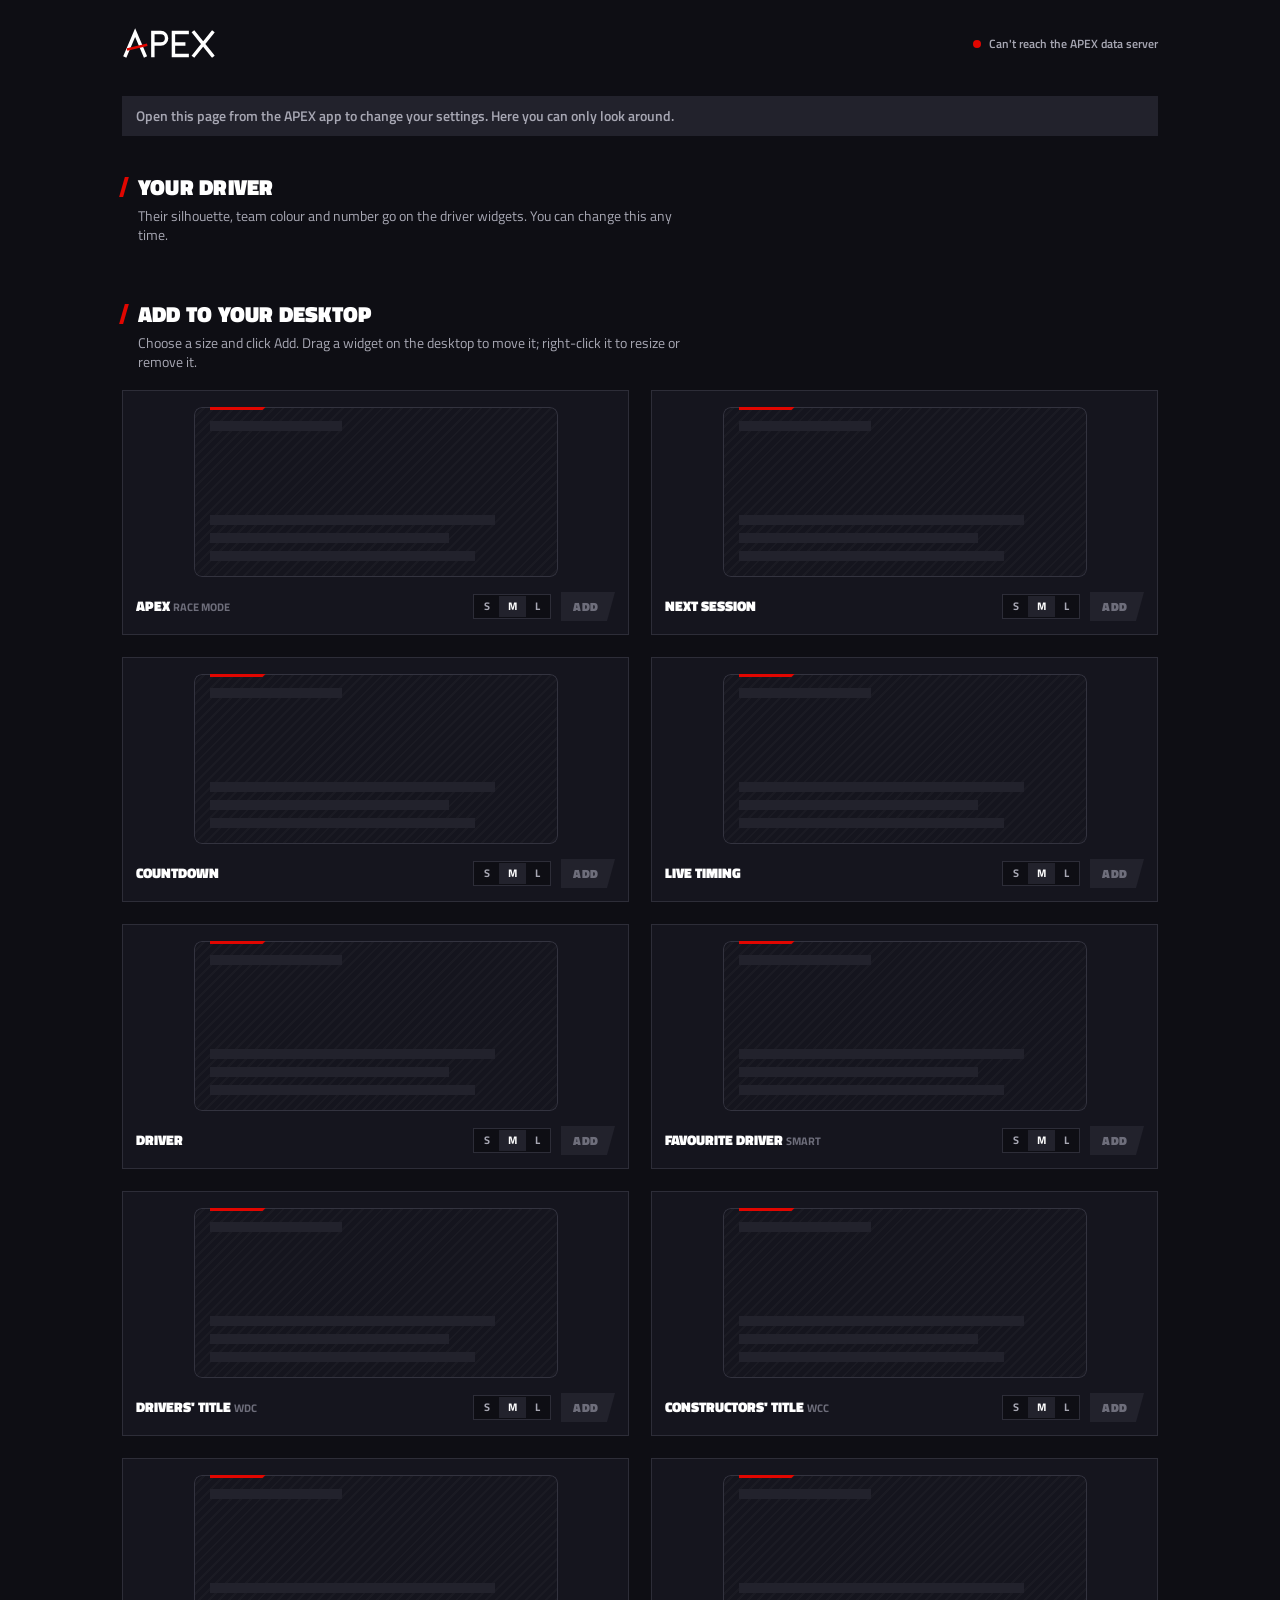
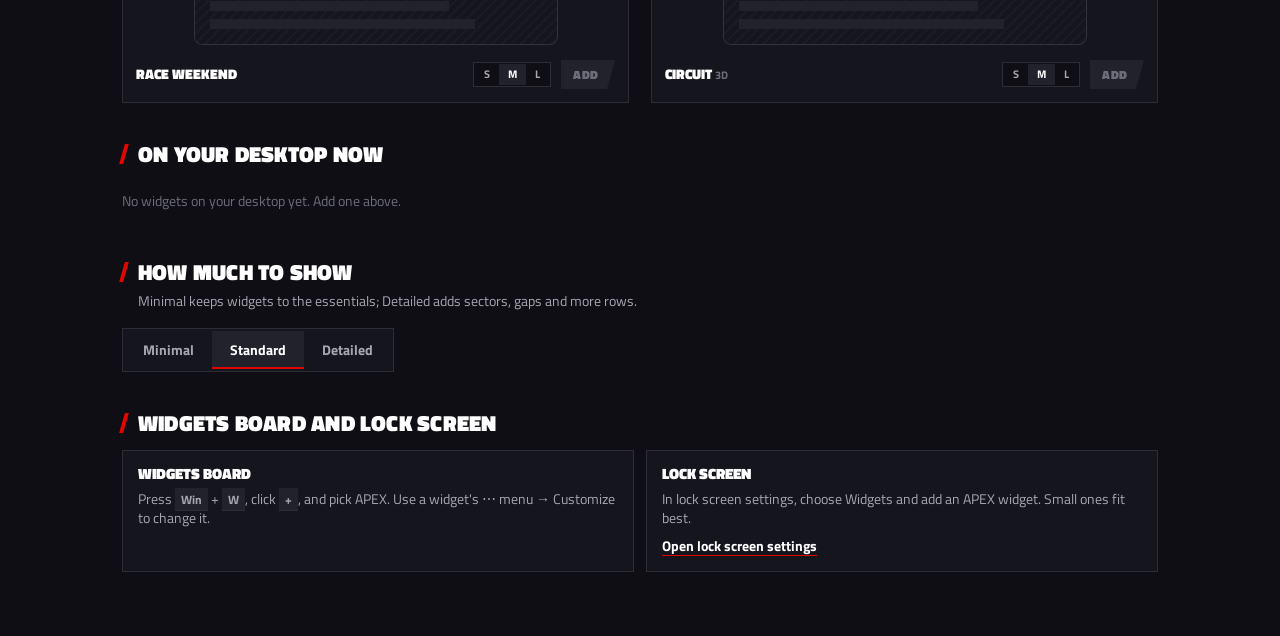
==== backend/apex/preview/app.html @ b4f9ab05 "3D track maps, redesigned APEX app, fix settings crash - Fix: changing a setting crashed the app (de" ====
<!doctype html>
<html lang="en">
<head>
<meta charset="utf-8">
<meta name="viewport" content="width=device-width, initial-scale=1">
<title>APEX</title>
<!-- The APEX app's settings screen. Hosted by APEX.exe (WebView2, windows/APEX/App.cs), which owns the actual settings
     files: the page asks the host to change things through chrome.webview messages and re-renders from its replies. -->
<link rel="stylesheet" href="widgets.css">
<style>
  :root { --bg: #0E0E14; --panel: #15151E; --raised: #22222C; --line: #2D2D38; --t1: #FFFFFF; --t2: #A7A7B3; --t3: #6E6E7B; --red: #E10600;
    --f1: "Formula1 Display", "Titillium Web", "Segoe UI", sans-serif; color-scheme: dark; }
  * { box-sizing: border-box; margin: 0; }
  body { background: var(--bg); color: var(--t1); font: 600 14px/1.4 var(--f1); -webkit-font-smoothing: antialiased; }
  button { font: inherit; color: inherit; }
  :focus-visible { outline: 2px solid var(--red); outline-offset: 2px; }
  main { max-width: 1100px; margin: 0 auto; padding: 28px 32px 64px; }

  header { display: flex; align-items: center; gap: 16px; margin-bottom: 36px; }
  header svg { display: block; }
  .status { margin-left: auto; display: flex; align-items: center; gap: 8px; font-size: 12px; color: var(--t2); }
  .status i { width: 8px; height: 8px; border-radius: 50%; background: #2CD46B; }
  .status.off i { background: var(--red); }

  section { margin-top: 40px; }
  h2 { font: 900 22px/1 var(--f1); text-transform: uppercase; letter-spacing: .01em; display: flex; align-items: center; gap: 12px; }
  h2::before { content: ""; width: 4px; height: 20px; background: var(--red); transform: skewX(-16deg); }
  .sub { color: var(--t2); margin: 8px 0 18px 16px; max-width: 70ch; font-weight: 400; }

  /* driver picker */
  .drivers { display: grid; grid-template-columns: repeat(auto-fill, minmax(150px, 1fr)); gap: 10px; }
  .dcard { all: unset; position: relative; cursor: pointer; height: 150px; overflow: hidden; background: var(--panel);
    box-shadow: inset 0 0 0 1px var(--line); padding: 12px; display: flex; flex-direction: column; justify-content: flex-end; transition: box-shadow .15s; }
  .dcard:hover { box-shadow: inset 0 0 0 1px var(--t3); }
  .dcard[aria-checked="true"] { box-shadow: inset 0 0 0 2px var(--red); }
  .dcard[aria-checked="true"]::after { content: "Your driver"; position: absolute; top: 10px; left: 10px; background: var(--red); color: #fff;
    font: 900 9px/1 var(--f1); letter-spacing: .1em; text-transform: uppercase; padding: 4px 8px 3px 6px;
    clip-path: polygon(0 0, 100% 0, calc(100% - 6px) 100%, 0 100%); }
  .dcard .no { position: absolute; right: 6px; top: -6px; font: 900 76px/1 var(--f1); color: transparent; -webkit-text-stroke: 1.5px var(--team); opacity: .7; }
  .dcard img { position: absolute; right: -6px; bottom: 0; height: 88%; }
  .dcard::before { content: ""; position: absolute; inset: 0; z-index: 1; background: linear-gradient(transparent 42%, rgba(14,14,20,.94) 92%); }
  .dcard .nm, .dcard .fn, .dcard .tm { z-index: 2; }
  .dcard[aria-checked="true"]::after { z-index: 3; }
  .dcard .nm { position: relative; font: 900 16px/1 var(--f1); text-transform: uppercase; }
  .dcard .fn { position: relative; font-size: 11px; color: var(--t2); text-transform: uppercase; letter-spacing: .04em; }
  .dcard .tm { position: relative; margin-top: 6px; display: flex; align-items: center; gap: 6px; font-size: 10px; color: var(--t2); text-transform: uppercase; letter-spacing: .06em; }
  .dcard .tm::before { content: ""; width: 14px; height: 3px; background: var(--team); transform: skewX(-20deg); }

  /* widget gallery */
  .gallery { display: grid; grid-template-columns: repeat(auto-fill, minmax(364px, 1fr)); gap: 22px; }
  .tile { background: var(--panel); box-shadow: inset 0 0 0 1px var(--line); padding: 14px; display: grid; gap: 12px; justify-items: center; }
  .tile .preview { display: grid; place-items: center; min-height: 176px; width: 100%; }
  .tile .w.l { transform: scale(.46); transform-origin: center; margin: -103px -98px; }
  .tile .controls { display: flex; align-items: center; gap: 10px; width: 100%; }
  .tile .name { font: 900 14px/1 var(--f1); text-transform: uppercase; margin-right: auto; }
  .chips { display: inline-flex; background: var(--bg); box-shadow: inset 0 0 0 1px var(--line); padding: 2px; }
  .chips button { all: unset; cursor: pointer; padding: 5px 9px; font: 700 11px/1 var(--f1); color: var(--t2); }
  .chips button[aria-pressed="true"] { background: var(--raised); color: var(--t1); }
  .add { all: unset; cursor: pointer; background: var(--red); color: #fff; font: 900 12px/1 var(--f1); letter-spacing: .06em; text-transform: uppercase;
    padding: 9px 16px 8px 12px; clip-path: polygon(0 0, 100% 0, calc(100% - 8px) 100%, 0 100%); }
  .add:hover { filter: brightness(1.12); }
  .add:disabled { background: var(--raised); color: var(--t3); cursor: default; }

  /* desktop list, options */
  .list { display: grid; gap: 6px; }
  .item { display: flex; align-items: center; gap: 12px; background: var(--panel); box-shadow: inset 0 0 0 1px var(--line); padding: 10px 12px; }
  .item b { font-weight: 900; text-transform: uppercase; }
  .item span { color: var(--t2); font-size: 12px; }
  .item button { all: unset; cursor: pointer; margin-left: auto; color: var(--t2); font-size: 12px; padding: 4px 8px; }
  .item button:hover { color: var(--t1); }
  .empty { color: var(--t3); font-weight: 400; padding: 10px 0; }
  .seg { display: inline-flex; background: var(--panel); box-shadow: inset 0 0 0 1px var(--line); padding: 3px; }
  .seg button { all: unset; cursor: pointer; padding: 9px 18px; color: var(--t2); font-weight: 700; }
  .seg button[aria-pressed="true"] { background: var(--raised); color: var(--t1); box-shadow: inset 0 -2px 0 var(--red); }
  .places { display: grid; grid-template-columns: repeat(auto-fit, minmax(280px, 1fr)); gap: 12px; }
  .place { background: var(--panel); box-shadow: inset 0 0 0 1px var(--line); padding: 16px; display: grid; gap: 8px; align-content: start; }
  .place b { font: 900 15px/1 var(--f1); text-transform: uppercase; }
  .place p { color: var(--t2); font-weight: 400; }
  .place kbd { font: 700 12px/1 var(--f1); padding: 2px 6px; background: var(--raised); box-shadow: inset 0 -1px 0 var(--line); }
  .link { all: unset; cursor: pointer; color: var(--t1); font-weight: 700; text-decoration: underline; text-decoration-color: var(--red); text-underline-offset: 4px; justify-self: start; }

  #toast { position: fixed; left: 50%; bottom: 24px; transform: translate(-50%, 20px); opacity: 0; transition: .2s; background: var(--t1); color: var(--bg);
    font: 900 13px/1 var(--f1); text-transform: uppercase; letter-spacing: .04em; padding: 12px 18px; pointer-events: none; }
  #toast.on { opacity: 1; transform: translate(-50%, 0); }
  #toast.err { background: var(--red); color: #fff; }
  .nohost { background: var(--raised); padding: 10px 14px; color: var(--t2); margin-bottom: 20px; }
  @media (prefers-reduced-motion: reduce) { #toast, .dcard { transition: none; } }
</style>
</head>
<body>
<main>
  <header>
    <svg viewBox="-2 -2 84 28" width="96" height="32" role="img" aria-label="APEX">
      <g fill="none" stroke="#FFFFFF" stroke-width="3" stroke-linecap="square" stroke-linejoin="miter">
        <path d="M1 22 L9.5 2 L18 22"/><path d="M25 22 V2 H32 A5 5 0 0 1 32 12 H25"/>
        <path d="M55 2 H43 V22 H55 M43 12 H52"/><path d="M61 2 L77 22 M77 2 L61 22"/>
      </g>
      <path d="M3.5 16.5 L19 13" fill="none" stroke="#E10600" stroke-width="2.25" stroke-linecap="square"/>
    </svg>
    <div class="status" id="status" role="status"><i></i><span>Connecting…</span></div>
  </header>
  <p class="nohost" id="nohost" hidden>Open this page from the APEX app to change your settings. Here you can only look around.</p>

  <section aria-labelledby="h-driver">
    <h2 id="h-driver">Your driver</h2>
    <p class="sub">Their silhouette, team colour and number go on the driver widgets. You can change this any time.</p>
    <div class="drivers" id="drivers" role="radiogroup" aria-labelledby="h-driver"></div>
  </section>

  <section aria-labelledby="h-add">
    <h2 id="h-add">Add to your desktop</h2>
    <p class="sub">Choose a size and click Add. Drag a widget on the desktop to move it; right-click it to resize or remove it.</p>
    <div class="gallery" id="gallery"></div>
  </section>

  <section aria-labelledby="h-now">
    <h2 id="h-now">On your desktop now</h2>
    <div class="list" id="desktop" style="margin-top:16px"></div>
  </section>

  <section aria-labelledby="h-info">
    <h2 id="h-info">How much to show</h2>
    <p class="sub">Minimal keeps widgets to the essentials; Detailed adds sectors, gaps and more rows.</p>
    <div class="seg" id="density" role="radiogroup" aria-labelledby="h-info">
      <button data-v="minimal">Minimal</button><button data-v="standard">Standard</button><button data-v="detailed">Detailed</button>
    </div>
  </section>

  <section aria-labelledby="h-more">
    <h2 id="h-more">Widgets board and lock screen</h2>
    <div class="places" style="margin-top:16px">
      <div class="place"><b>Widgets board</b><p>Press <kbd>Win</kbd> + <kbd>W</kbd>, click <kbd>+</kbd>, and pick APEX. Use a widget's ⋯ menu → Customize to change it.</p></div>
      <div class="place"><b>Lock screen</b><p>In lock screen settings, choose Widgets and add an APEX widget. Small ones fit best.</p>
        <button class="link" id="lockscreen">Open lock screen settings</button></div>
    </div>
  </section>
</main>
<div id="toast" role="status" aria-live="polite"></div>

<script src="widgets.js"></script>
<script>
"use strict";
const host = window.chrome?.webview;
const send = msg => host ? host.postMessage(msg) : toast("Open this from the APEX app to change settings", true);
let state = { driver: null, density: "standard", desktop: [] }, snap = null, drivers = [];
const sizes = {};  // widget kind → chosen size for Add
const name = id => APEX.WIDGETS.find(w => w[0] === id)?.[1] ?? id;
const esc = APEX.esc;

function toast(text, err) {
  const t = document.getElementById("toast");
  t.textContent = text; t.className = `on${err ? " err" : ""}`;
  clearTimeout(toast.timer); toast.timer = setTimeout(() => t.className = "", 2600);
}

function renderDrivers() {
  document.getElementById("drivers").innerHTML = drivers.map(d => {
    const team = APEX.hexColor(d.team_color) ?? "#6E6E7B";
    return `<button class="dcard" role="radio" aria-checked="${d.id === state.driver}" data-driver="${esc(d.id)}" style="--team:${team}" aria-label="${esc(d.first_name)} ${esc(d.last_name)}, ${esc(d.team_name ?? "")}">
      <span class="no" aria-hidden="true">${esc(d.race_number ?? d.number ?? "")}</span>
      <img src="/api/drivers/${encodeURIComponent(d.id)}/silhouette.png?size=206" alt="" loading="lazy" onerror="this.remove()">
      <span class="fn">${esc(d.first_name)}</span><span class="nm">${esc(d.last_name)}</span><span class="tm">${esc(d.team_name ?? "")}</span></button>`;
  }).join("");
}

const previewOpts = () => ({ platform: "windows", theme: "dark", accent: "system", density: state.density, teamColors: true, snap, fetchedAt: Date.now() });

/** Tiles (names, size chips, Add buttons) are built once and on size/density changes. Only the previews re-render
    every second, so a click is never lost to a button being rebuilt under the pointer. */
function renderGallery() {
  document.getElementById("gallery").innerHTML = APEX.WIDGETS.map(([id, label, tag]) => {
    const z = sizes[id] ?? "m";
    return `<div class="tile"><div class="preview" data-kind="${id}"></div>
      <div class="controls"><span class="name">${esc(label)}${tag ? ` <span style="color:var(--t3);font-weight:700;font-size:11px">${esc(tag)}</span>` : ""}</span>
        <span class="chips" role="group" aria-label="${esc(label)} size">${["s", "m", "l"].map(s => `<button data-size="${s}" data-kind="${id}" aria-pressed="${s === z}">${{ s: "S", m: "M", l: "L" }[s]}</button>`).join("")}</span>
        <button class="add" data-add="${id}" ${host ? "" : "disabled"}>Add</button></div></div>`;
  }).join("");
  tickPreviews();
}
function tickPreviews() {
  const now = Date.now(), v = snap ? structuredClone(snap) : { loading: true }, o = previewOpts();
  for (const p of document.querySelectorAll("#gallery .preview")) p.innerHTML = APEX.render(p.dataset.kind, sizes[p.dataset.kind] ?? "m", v, now, o);
  APEX.paint(document.getElementById("gallery"));
}

function renderDesktop() {
  const list = state.desktop;
  document.getElementById("desktop").innerHTML = list.length ? list.map(w =>
    `<div class="item"><b>${esc(name(w.kind))}</b><span>${{ s: "Small", m: "Medium", l: "Large" }[w.size] ?? w.size}</span>
      <button data-remove="${esc(w.id)}" aria-label="Remove ${esc(name(w.kind))} from the desktop">Remove</button></div>`).join("")
    : `<p class="empty">No widgets on your desktop yet. Add one above.</p>`;
  document.querySelectorAll("#density button").forEach(b => b.setAttribute("aria-pressed", b.dataset.v === state.density));
}

// ---------- host messages ----------
host?.addEventListener("message", e => {
  const m = e.data;
  if (m?.type !== "state") return;
  const driverChanged = m.driver !== state.driver, prevDensity = state.density;
  state = { driver: m.driver ?? null, density: m.density ?? "standard", desktop: m.desktop ?? [] };
  if (m.done) toast(m.done);
  if (m.error) toast(m.error, true);
  const densityChanged = m.density !== undefined && m.density !== prevDensity;
  renderDrivers(); renderDesktop();
  if (densityChanged) renderGallery();
  if (driverChanged) loadSnapshot();
});

document.addEventListener("click", e => {
  const t = e.target.closest("button"); if (!t) return;
  if (t.dataset.driver) send({ cmd: "setDriver", id: t.dataset.driver });
  else if (t.dataset.size) { sizes[t.dataset.kind] = t.dataset.size; renderGallery(); }
  else if (t.dataset.add) send({ cmd: "addDesktop", kind: t.dataset.add, size: sizes[t.dataset.add] ?? "m" });
  else if (t.dataset.remove) send({ cmd: "removeDesktop", id: t.dataset.remove });
  else if (t.dataset.v) send({ cmd: "setDensity", value: t.dataset.v });
  else if (t.id === "lockscreen") send({ cmd: "openLockScreen" });
});

// ---------- data ----------
async function loadSnapshot() {
  const st = document.getElementById("status");
  try {
    const r = await fetch(`/api/widgets/snapshot${state.driver ? `?driver=${encodeURIComponent(state.driver)}` : ""}`);
    if (!r.ok) throw new Error(r.status);
    snap = await r.json();
    st.className = "status"; st.querySelector("span").textContent = snap.live_unavailable ? "Schedule and standings OK · live timing unavailable" : "Live data connected";
  } catch {
    st.className = "status off"; st.querySelector("span").textContent = "Can't reach the APEX data server";
  }
  tickPreviews();
}
async function loadDrivers() {
  try {
    const [list, standing] = await Promise.all([fetch("/api/drivers").then(r => r.json()), fetch("/api/standings/drivers").then(r => r.json())]);
    const order = Object.fromEntries(standing.map(s => [s.driver_id, s.position]));
    drivers = list.sort((a, b) => (order[a.id] ?? 99) - (order[b.id] ?? 99));
  } catch { drivers = []; }
  renderDrivers();
}

document.getElementById("nohost").hidden = !!host;
renderDesktop();
loadDrivers();
loadSnapshot();
renderGallery();
host?.postMessage({ cmd: "state" });
setInterval(tickPreviews, 1000);  // countdowns tick
setInterval(loadSnapshot, 30e3);
</script>
</body>
</html>
---- backend/apex/preview/widgets.css ----
/* APEX widgets: shared by the preview page (index.html) and desktop widgets (desktop.html).
   Visual language: F1 broadcast graphics. Carbon, F1 red, heavy uppercase type, slanted tabs, timing-tower rows.
   Type: the official "Formula1 Display" if installed on this machine, else Titillium Web (OFL, bundled). */

@font-face { font-family: "Titillium Web"; font-weight: 400; src: url(fonts/TitilliumWeb-Regular.ttf) format("truetype"); font-display: swap; }
@font-face { font-family: "Titillium Web"; font-weight: 600; src: url(fonts/TitilliumWeb-SemiBold.ttf) format("truetype"); font-display: swap; }
@font-face { font-family: "Titillium Web"; font-weight: 700; src: url(fonts/TitilliumWeb-Bold.ttf) format("truetype"); font-display: swap; }
@font-face { font-family: "Titillium Web"; font-weight: 900; src: url(fonts/TitilliumWeb-Black.ttf) format("truetype"); font-display: swap; }

.w, .w *, .w *::before, .w *::after { box-sizing: border-box; }  /* self-contained: pages may not set it */
.w {
  --f1: "Formula1 Display", "Formula1 Display Regular", "Titillium Web", "Segoe UI", sans-serif;
  --wbg: #15151E; --wel: #22222C; --wbd: #33333F; --wt1: #FFFFFF; --wt2: #B4B4C0; --wt3: #6E6E7B;
  --acc: #E10600; --purple: #B26CFF; --green: #2CD46B; --yellow: #F5D000;
  position: relative; overflow: hidden; display: flex; flex-direction: column;
  padding: 14px 16px 16px; border-radius: 22px; text-align: left;
  font: 600 13px/1.25 var(--f1); font-variant-numeric: tabular-nums; color: var(--wt1);
  background:
    repeating-linear-gradient(135deg, rgba(255,255,255,.022) 0 2px, transparent 2px 7px),  /* carbon weave */
    var(--wbg);
  box-shadow: inset 0 0 0 1px var(--wbd);
  -webkit-font-smoothing: antialiased;
}
/* The speed line: a short F1-red stroke along the top edge with a slanted tail. */
.w::before { content: ""; position: absolute; top: 0; left: 16px; width: 56px; height: 3px; background: var(--acc);
  clip-path: polygon(0 0, 100% 0, calc(100% - 3px) 100%, 0 100%); }
.w.s { width: 170px; height: 170px; } .w.m { width: 364px; height: 170px; } .w.l { width: 364px; height: 382px; }
.th-amoled { --wbg: #000; --wel: #111116; --wbd: #23232B; }
.th-light { --wbg: #FFFFFF; --wel: #F0F0F3; --wbd: #E1E1E7; --wt1: #15151E; --wt2: #4C4C58; --wt3: #8E8E99; }
.th-light.w { background: repeating-linear-gradient(135deg, rgba(0,0,0,.025) 0 2px, transparent 2px 7px), var(--wbg); }
.p-android.w { border-radius: 24px; } .p-windows.w { border-radius: 8px; }

/* ---------- type ---------- */
.lbl { font: 700 10px/1 var(--f1); letter-spacing: .1em; text-transform: uppercase; color: var(--wt2); }
.lbl.dim { color: var(--wt3); }
.hd { font: 900 22px/1 var(--f1); text-transform: uppercase; letter-spacing: -.005em; }
.num { font: 900 34px/0.9 var(--f1); letter-spacing: -.02em; }
.num.xl { font-size: 58px; } .num.lg { font-size: 44px; } .num.md { font-size: 26px; } .num.sm { font-size: 20px; }
.t2 { color: var(--wt2); } .t3 { color: var(--wt3); } .acc { color: var(--acc); }
.row { display: flex; align-items: center; gap: 8px; min-width: 0; }
.sp { flex: 1; } .grow { flex: 1; min-height: 0; } .col { display: flex; flex-direction: column; min-width: 0; }
.trunc { white-space: nowrap; overflow: hidden; text-overflow: ellipsis; }
.cc { font: 700 9px/1 var(--f1); letter-spacing: .08em; padding: 3px 4px 2px; background: var(--wel); color: var(--wt2); }
.flag { font-size: 12px; line-height: 1; }

/* ---------- slanted tab (F1 TV lower-third) ---------- */
.tab { display: inline-flex; align-items: center; gap: 6px; height: 18px; padding: 0 12px 0 7px;
  font: 900 10px/1 var(--f1); letter-spacing: .1em; text-transform: uppercase;
  background: var(--wel); color: var(--wt1); clip-path: polygon(0 0, 100% 0, calc(100% - 7px) 100%, 0 100%); }
.tab.red { background: var(--acc); color: #fff; }
.tab .dot { width: 6px; height: 6px; border-radius: 50%; background: currentColor; animation: pulse 2s ease-in-out infinite; }
.tab .dot.still { animation: none; }
@keyframes pulse { 50% { opacity: .35; } }

/* ---------- countdown boxes (F1.com style) ---------- */
.boxes { display: flex; gap: 4px; }
.box { display: flex; flex-direction: column; align-items: center; justify-content: center; gap: 3px; background: var(--wel);
  padding: 6px 0 5px; min-width: 44px; }
.box b { font: 900 26px/0.9 var(--f1); letter-spacing: -.01em; }
.box span { font: 700 8px/1 var(--f1); letter-spacing: .12em; color: var(--wt2); }
.boxes.big .box { min-width: 70px; padding: 9px 0 7px; } .boxes.big .box b { font-size: 40px; }
.boxes.small .box { min-width: 0; flex: 1; padding: 5px 0 4px; } .boxes.small .box b { font-size: 20px; }
.boxes.soon .box b { color: var(--acc); }

/* ---------- timing tower ---------- */
.tower { display: grid; row-gap: 3px; }
.tr { display: grid; grid-template-columns: 22px 4px minmax(0, 1fr) auto; column-gap: 7px; align-items: center; height: 18px;
  font: 700 13px/1 var(--f1); position: relative; }
.tr .p { text-align: center; font-weight: 900; font-size: 12px; color: var(--wt1); background: var(--wel); height: 18px; line-height: 18px; }
.tr:nth-child(-n+3) .p { background: var(--wt1); color: var(--wbg); }
.tr .stripe { width: 4px; height: 14px; background: var(--c, var(--wt3)); transform: skewX(-14deg); }
.no-team .tr .stripe { background: var(--wt3); }
.tr .code { font-weight: 900; letter-spacing: .02em; }
.tr .team { font-weight: 700; font-size: 12px; letter-spacing: .04em; text-transform: uppercase; }
.tr .v { text-align: right; color: var(--wt2); font-weight: 600; white-space: nowrap; }
.tr .v.lead { color: var(--wt1); font-weight: 700; }
.tr.fav .code, .tr.fav .team { color: var(--acc); }
.tr.fav::after { content: ""; position: absolute; left: -16px; top: 2px; bottom: 2px; width: 3px; background: var(--acc); }
.tr.more { opacity: .8; }
.tr .sec { font-size: 9px; letter-spacing: 1px; margin-right: 6px; }
.sec .pu { color: var(--purple); } .sec .gr { color: var(--green); } .sec .ye { color: var(--yellow); } .sec .na { color: var(--wt3); }
.pit { font: 900 9px/1 var(--f1); letter-spacing: .1em; padding: 3px 5px 2px; background: var(--wt1); color: var(--wbg); }
.cols2 { display: grid; grid-template-columns: 1fr 1fr; column-gap: 18px; }

/* ---------- weekend schedule ---------- */
.wk { display: grid; grid-template-columns: 34px minmax(0, 1fr) 16px 40px; column-gap: 8px; row-gap: 4px; align-items: center; }
.wk .d { font: 900 9px/18px var(--f1); letter-spacing: .1em; text-align: center; background: var(--wel); color: var(--wt2); }
.wk .n { font: 900 12px/1 var(--f1); letter-spacing: .03em; text-transform: uppercase; }
.wk .g { text-align: center; font-size: 12px; }
.wk .tm { font: 700 12px/1 var(--f1); color: var(--wt2); text-align: right; }
.wk .fin { color: var(--wt3); }
.wk .now { color: var(--acc); }
.wk .now.d { background: var(--acc); color: #fff; }

/* ---------- driver card: giant outlined number + team-colour silhouette ---------- */
.dc { position: absolute; inset: 0; pointer-events: none; overflow: hidden; }
.dc::before { content: ""; position: absolute; inset: 0;
  background: linear-gradient(115deg, transparent 38%, color-mix(in srgb, var(--team) 22%, transparent) 100%); }
.dc .bignum { position: absolute; right: 6px; top: -2px; font: 900 150px/0.85 var(--f1); letter-spacing: -.04em;
  color: transparent; -webkit-text-stroke: 2px color-mix(in srgb, var(--team) 70%, transparent); }
.dc img { position: absolute; right: -4px; bottom: 0; height: 96%; filter: drop-shadow(0 0 12px color-mix(in srgb, var(--team) 35%, transparent)); }
.w.s .dc .bignum { font-size: 104px; right: 2px; } .w.s .dc img { height: 74%; right: -10px; }
.w.l .dc .bignum { font-size: 220px; } .w.l .dc img { height: 62%; }
.dc-text { position: relative; z-index: 1; }
.dn-first { font: 600 13px/1 var(--f1); text-transform: uppercase; letter-spacing: .04em; color: var(--wt2); }
.dn-last { font: 900 24px/0.95 var(--f1); text-transform: uppercase; letter-spacing: -.005em; }
.teamline { display: inline-block; height: 3px; width: 28px; background: var(--team); transform: skewX(-20deg); }
.stats { display: flex; gap: 14px; }
.stats b { display: block; font: 900 18px/1 var(--f1); margin-top: 3px; }
.last5 { display: flex; gap: 4px; }
.last5 span { font: 900 11px/18px var(--f1); min-width: 28px; text-align: center; background: var(--wel); }
.last5 span.pod { background: var(--wt1); color: var(--wbg); }

/* ---------- 3D track ---------- */
.track3d { display: block; color: var(--wt1); pointer-events: none; }
.track3d.flow { flex: 1 1 0; height: 0; min-height: 36px; width: 100%; margin: 4px 0; }
.track3d.fill { flex: 1 1 0; min-width: 0; height: 100%; }

/* ---------- rail: progress along the bottom edge ---------- */
.rail { position: absolute; left: 0; right: 0; bottom: 0; height: 3px; background: var(--wbd); }
.rail > i { display: block; height: 100%; background: var(--wt1); transition: width .24s ease-in-out; }
.rail.on > i { background: var(--acc); }

/* ---------- states ---------- */
.skel { background: var(--wel); height: 10px; }
.skel.h { height: 26px; }
.stale { position: absolute; left: 16px; bottom: 6px; font: 700 8px/1 var(--f1); letter-spacing: .1em; text-transform: uppercase; color: var(--wt3); }
.retry { all: unset; cursor: pointer; font: 900 10px/1 var(--f1); letter-spacing: .1em; padding: 6px 10px; background: var(--wt1); color: var(--wbg); }

/* motion: FLIP rows to their new places (spec §25) */
.tr.moving { transition: transform .35s cubic-bezier(.2,.9,.25,1); }
@media (prefers-reduced-motion: reduce) {
  .tab .dot { animation: none; }
  .tr.moving { transition: opacity .2s; transform: none !important; }
  .rail > i { transition: none; }
}
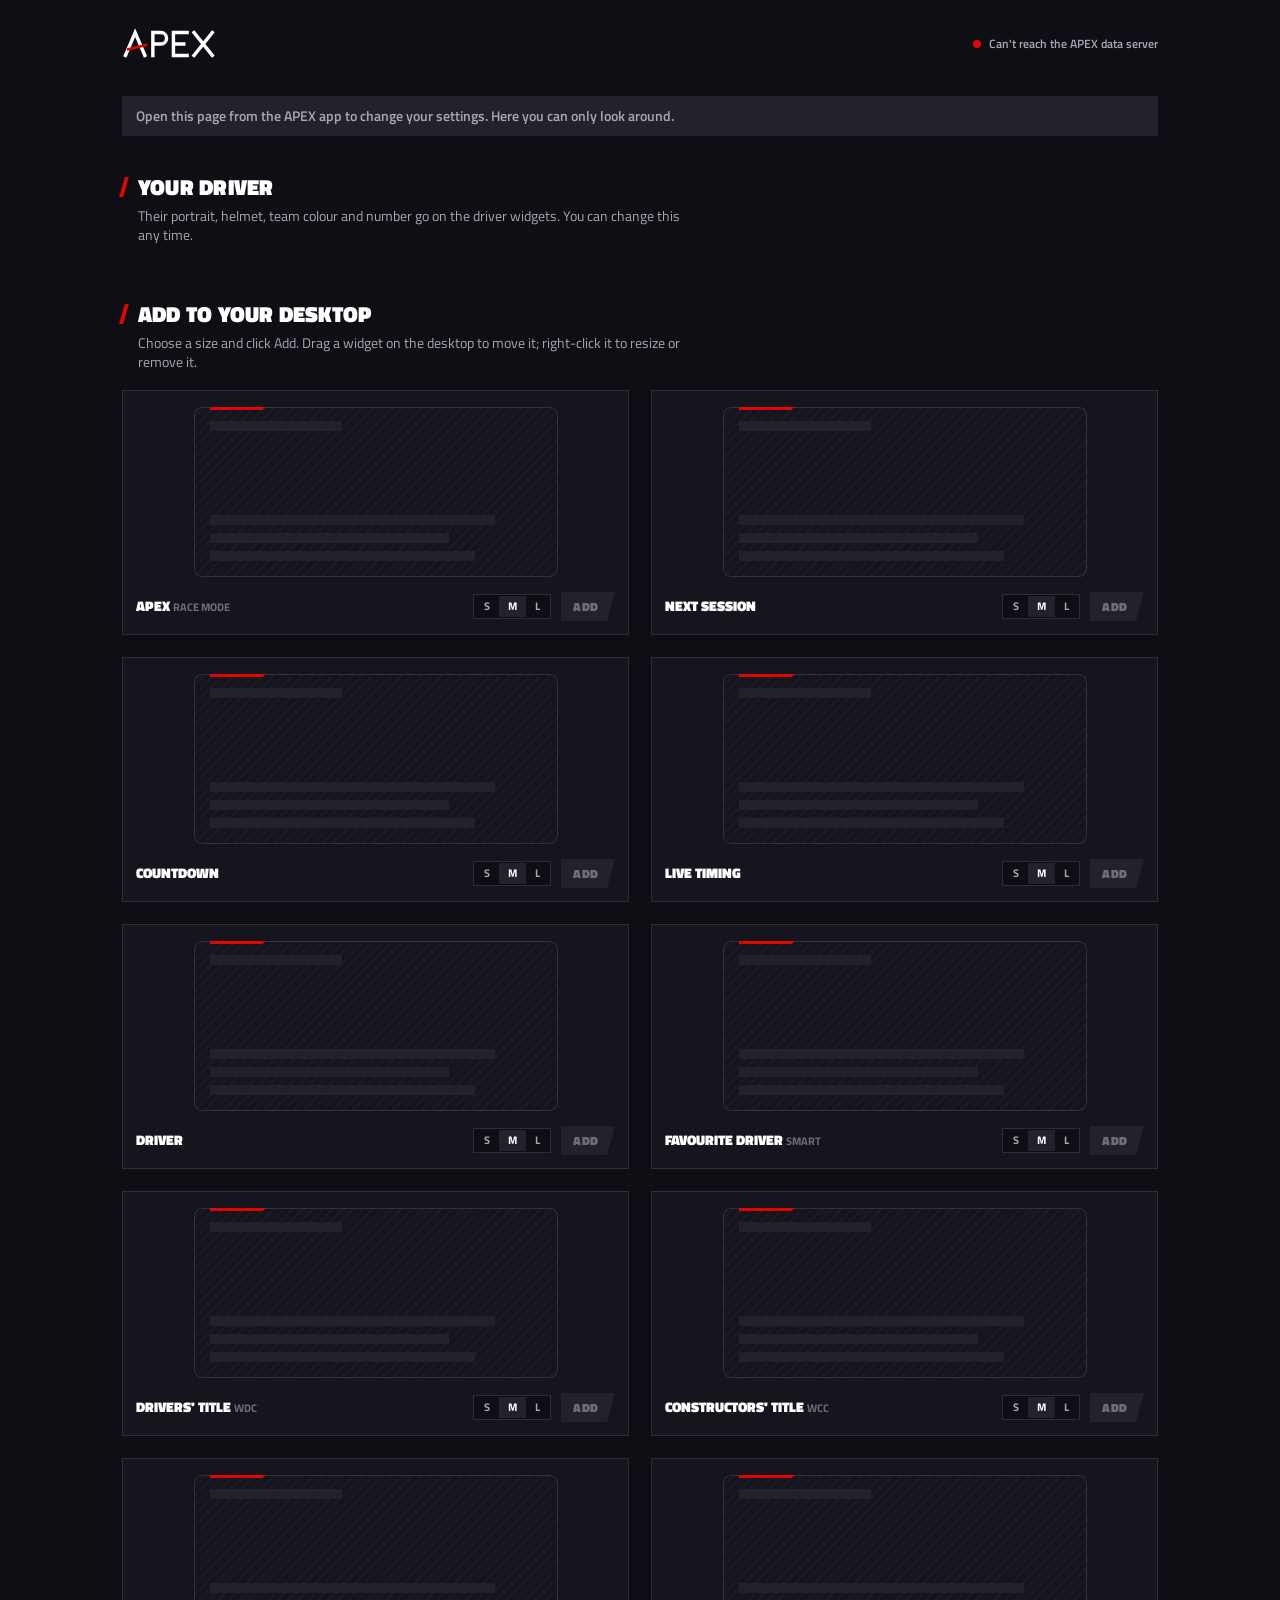
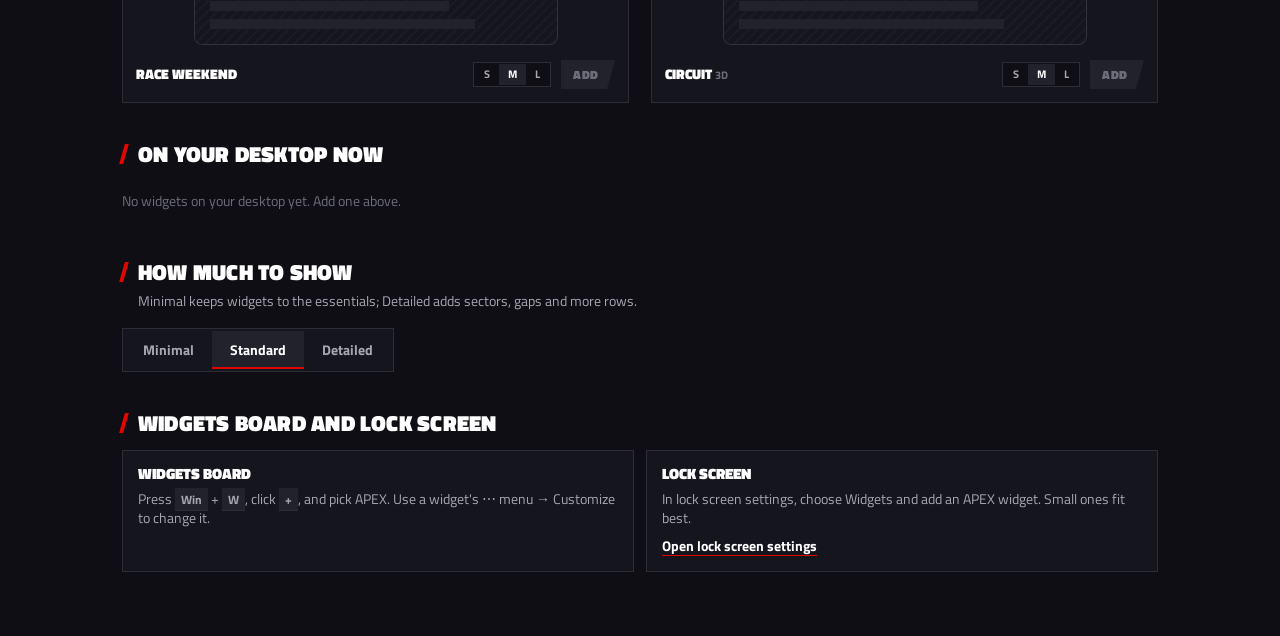
==== commit 0a3ba4a5: "Driver portraits: full-colour face with the driver's glowing helmet - Driver art is now the official" ====
--- a/backend/apex/preview/app.html
+++ b/backend/apex/preview/app.html
@@ -103,7 +103,7 @@
 
   <section aria-labelledby="h-driver">
     <h2 id="h-driver">Your driver</h2>
-    <p class="sub">Their silhouette, team colour and number go on the driver widgets. You can change this any time.</p>
+    <p class="sub">Their portrait, helmet, team colour and number go on the driver widgets. You can change this any time.</p>
     <div class="drivers" id="drivers" role="radiogroup" aria-labelledby="h-driver"></div>
   </section>
 
@@ -158,7 +158,7 @@
     const team = APEX.hexColor(d.team_color) ?? "#6E6E7B";
     return `<button class="dcard" role="radio" aria-checked="${d.id === state.driver}" data-driver="${esc(d.id)}" style="--team:${team}" aria-label="${esc(d.first_name)} ${esc(d.last_name)}, ${esc(d.team_name ?? "")}">
       <span class="no" aria-hidden="true">${esc(d.race_number ?? d.number ?? "")}</span>
-      <img src="/api/drivers/${encodeURIComponent(d.id)}/silhouette.png?size=206" alt="" loading="lazy" onerror="this.remove()">
+      <img src="${APEX.silhouette(d.id, 206)}" alt="" loading="lazy" onerror="this.remove()">
       <span class="fn">${esc(d.first_name)}</span><span class="nm">${esc(d.last_name)}</span><span class="tm">${esc(d.team_name ?? "")}</span></button>`;
   }).join("");
 }
--- a/backend/apex/preview/widgets.css
+++ b/backend/apex/preview/widgets.css
@@ -92,16 +92,29 @@
 .wk .now { color: var(--acc); }
 .wk .now.d { background: var(--acc); color: #fff; }
 
-/* ---------- driver card: giant outlined number + team-colour silhouette ---------- */
+/* ---------- driver card: giant glowing number + the driver's face and glowing helmet ---------- */
 .dc { position: absolute; inset: 0; pointer-events: none; overflow: hidden; }
 .dc::before { content: ""; position: absolute; inset: 0;
-  background: linear-gradient(115deg, transparent 38%, color-mix(in srgb, var(--team) 22%, transparent) 100%); }
+  background: linear-gradient(115deg, transparent 38%, color-mix(in srgb, var(--team) 30%, transparent) 100%); }
 .dc .bignum { position: absolute; right: 6px; top: -2px; font: 900 150px/0.85 var(--f1); letter-spacing: -.04em;
-  color: transparent; -webkit-text-stroke: 2px color-mix(in srgb, var(--team) 70%, transparent); }
-.dc img { position: absolute; right: -4px; bottom: 0; height: 96%; filter: drop-shadow(0 0 12px color-mix(in srgb, var(--team) 35%, transparent)); }
-.w.s .dc .bignum { font-size: 104px; right: 2px; } .w.s .dc img { height: 74%; right: -10px; }
-.w.l .dc .bignum { font-size: 220px; } .w.l .dc img { height: 62%; }
-.dc-text { position: relative; z-index: 1; }
+  color: transparent; -webkit-text-stroke: 2px color-mix(in srgb, var(--team) 85%, #fff);
+  filter: drop-shadow(0 0 8px color-mix(in srgb, var(--team) 70%, transparent)); }
+/* The portrait PNG carries the helmet's glow; .sil adds a breathing halo behind it and a light sweep across it. */
+.dc .sil { position: absolute; right: -4px; bottom: 0; height: 100%; isolation: isolate; }
+.dc .sil img { display: block; height: 100%; }
+.dc .sil::before { content: ""; position: absolute; inset: 12% 0 0; z-index: -1;
+  background: radial-gradient(closest-side, color-mix(in srgb, var(--team) 60%, transparent), transparent);
+  animation: breathe 3.2s ease-in-out infinite; }
+.dc .shine { position: absolute; inset: 0; overflow: hidden;
+  -webkit-mask: var(--sil) center / 100% 100% no-repeat; mask: var(--sil) center / 100% 100% no-repeat; }
+.dc .shine::before { content: ""; position: absolute; inset: 0 -150%;
+  background: linear-gradient(105deg, transparent 45%, rgba(255,255,255,.7) 50%, transparent 55%); mix-blend-mode: plus-lighter;
+  transform: translateX(-16%); animation: sweep 6s cubic-bezier(.45,0,.2,1) infinite; }
+@keyframes breathe { 0%, 100% { opacity: .45; } 50% { opacity: 1; } }
+@keyframes sweep { 0% { transform: translateX(-16%); } 28%, 100% { transform: translateX(16%); } }  /* band crosses the portrait edge to edge */
+.w.s .dc .bignum { font-size: 104px; right: 2px; } .w.s .dc .sil { height: 82%; right: -10px; }
+.w.l .dc .bignum { font-size: 220px; } .w.l .dc .sil { height: 68%; }
+.dc-text { position: relative; z-index: 1; text-shadow: 0 1px 2px rgba(0,0,0,.9), 0 0 10px rgba(0,0,0,.75); }  /* legible over bright kits */
 .dn-first { font: 600 13px/1 var(--f1); text-transform: uppercase; letter-spacing: .04em; color: var(--wt2); }
 .dn-last { font: 900 24px/0.95 var(--f1); text-transform: uppercase; letter-spacing: -.005em; }
 .teamline { display: inline-block; height: 3px; width: 28px; background: var(--team); transform: skewX(-20deg); }
@@ -130,7 +143,8 @@
 /* motion: FLIP rows to their new places (spec §25) */
 .tr.moving { transition: transform .35s cubic-bezier(.2,.9,.25,1); }
 @media (prefers-reduced-motion: reduce) {
-  .tab .dot { animation: none; }
+  .tab .dot, .dc .sil::before, .dc .shine::before { animation: none; }
+  .dc .shine { display: none; }
   .tr.moving { transition: opacity .2s; transform: none !important; }
   .rail > i { transition: none; }
 }
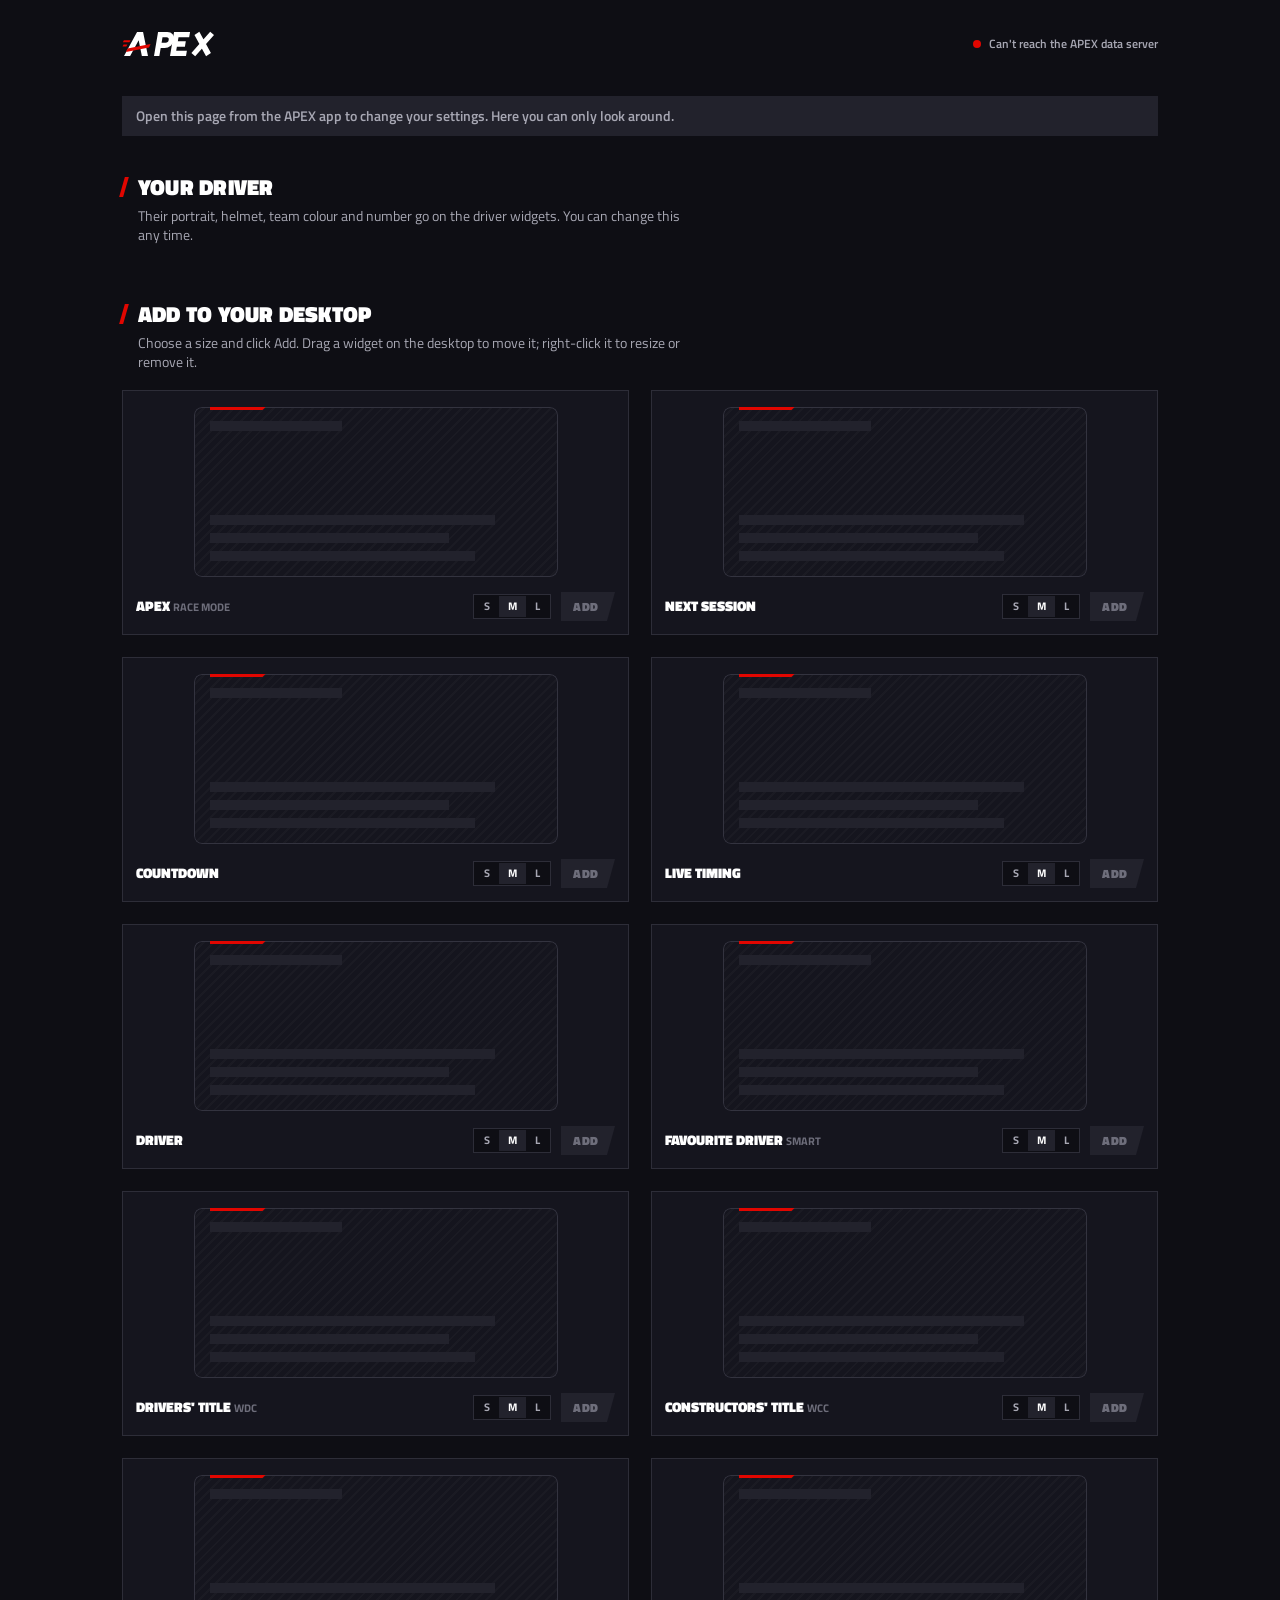
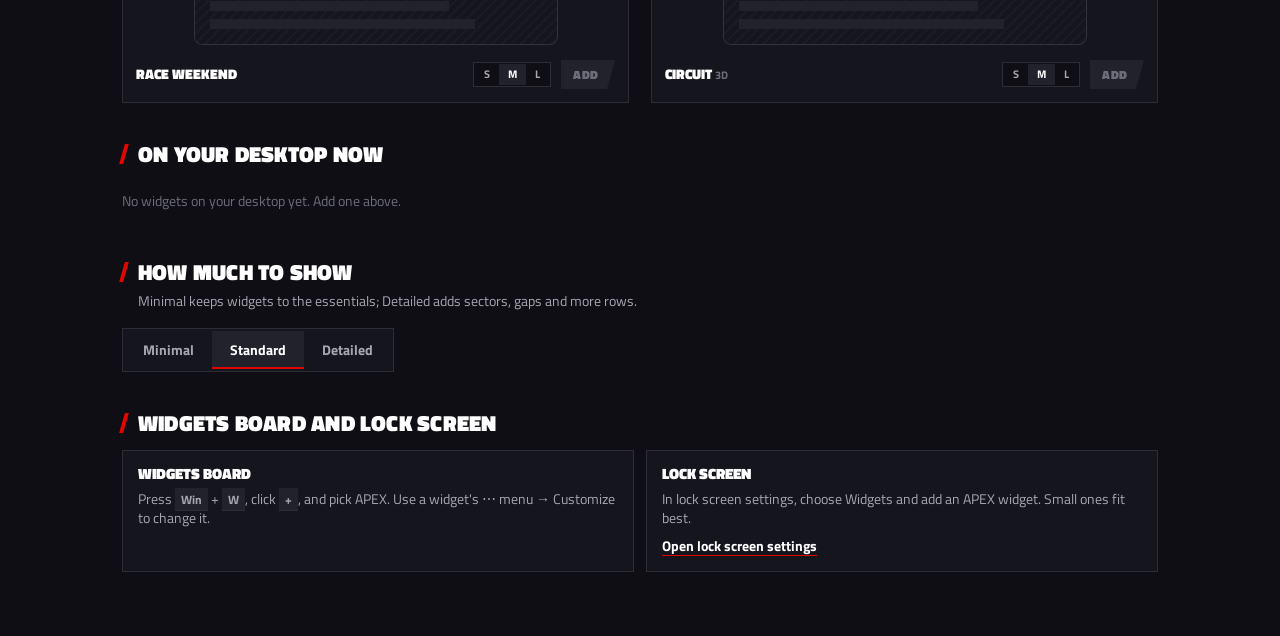
==== commit 957216bc: "New race-themed logo A heavy A leaning forward into the corner, the racing line in F1 red cutting th" ====
--- a/backend/apex/preview/app.html
+++ b/backend/apex/preview/app.html
@@ -90,12 +90,13 @@
 <body>
 <main>
   <header>
-    <svg viewBox="-2 -2 84 28" width="96" height="32" role="img" aria-label="APEX">
-      <g fill="none" stroke="#FFFFFF" stroke-width="3" stroke-linecap="square" stroke-linejoin="miter">
-        <path d="M1 22 L9.5 2 L18 22"/><path d="M25 22 V2 H32 A5 5 0 0 1 32 12 H25"/>
-        <path d="M55 2 H43 V22 H55 M43 12 H52"/><path d="M61 2 L77 22 M77 2 L61 22"/>
+    <svg viewBox="0 0 72 24" width="96" height="32" role="img" aria-label="APEX">
+      <path d="M1.4 9.2 L6.4 9.2 L5.65 10.7 L0.65 10.7 Z M1.15 12.4 L4.05 12.4 L3.3 13.9 L0.4 13.9 Z" fill="#E10600"/>
+      <path d="M1.5 21 L11.3 3 L15.8 3 L19.5 21 L14.9 21 L12.5 9.25 L6.1 21 Z" fill="#FFFFFF"/>
+      <g transform="translate(0 21) skewX(-9.6) translate(0 -21)" fill="none" stroke="#FFFFFF" stroke-width="4">
+        <path d="M26 21 V5 H31 A4 4 0 0 1 31 13 H26"/><path d="M48 5 H38 V19 H48 M38 12 H46"/><path d="M53.3 4 L64.7 20 M64.7 4 L53.3 20"/>
       </g>
-      <path d="M3.5 16.5 L19 13" fill="none" stroke="#E10600" stroke-width="2.25" stroke-linecap="square"/>
+      <path d="M4.15 15.4 L21.4 12.05 L20.25 14.65 L3 18 Z" fill="#E10600"/>
     </svg>
     <div class="status" id="status" role="status"><i></i><span>Connecting…</span></div>
   </header>
